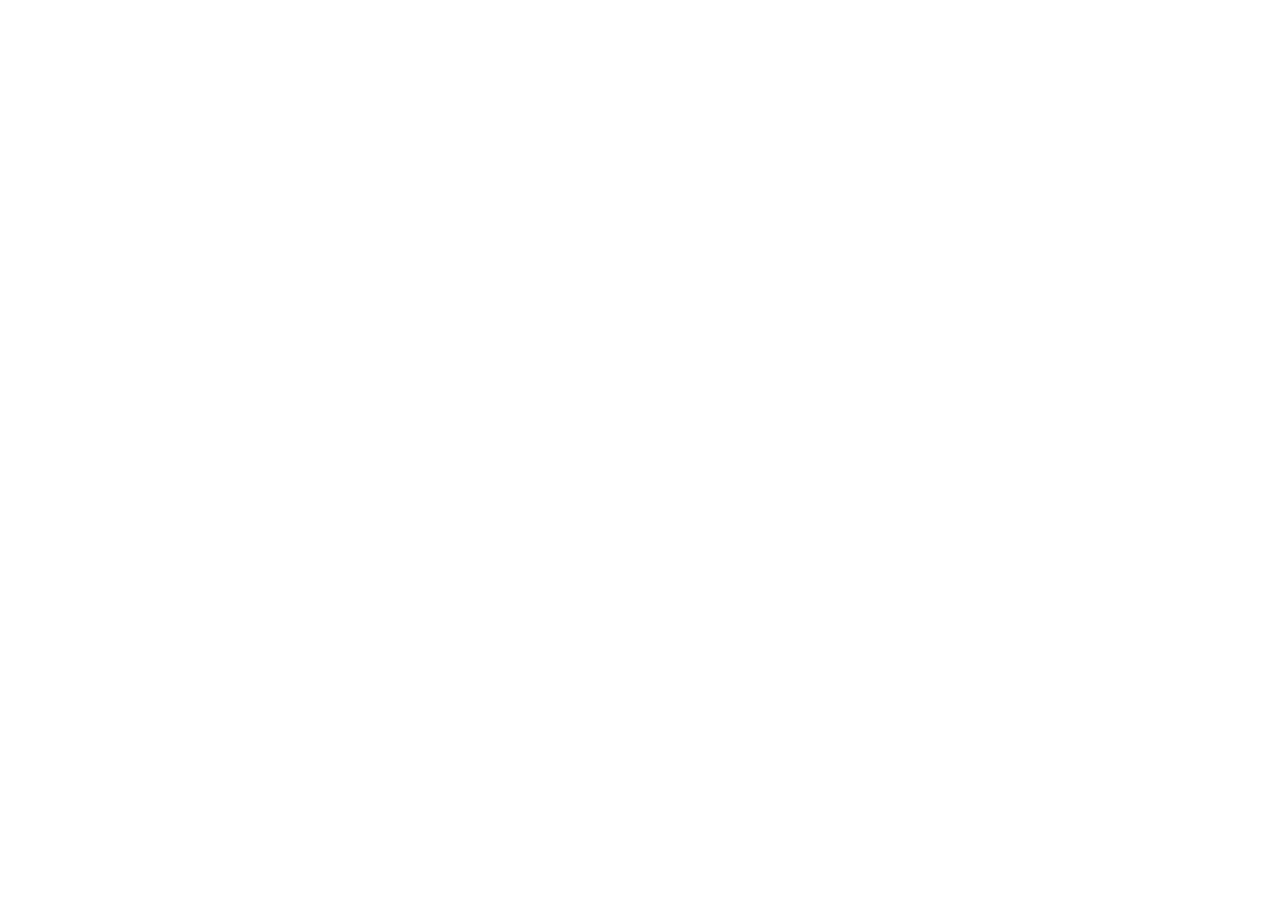
==== index.html @ 30942aab "minor fixes for other pgs, lab 3 midway" ====
<!DOCTYPE html>
<html>
    <head>
        <title>Web Dev Labs |  by merp</title>
        <meta charset="UTF-8">
        <meta name="description" content="Web dev coursework">
        <meta name="viewport" content="width=device-width, initial-scale=1.0">
        <meta name="author" content="merp">
        <!-- link rel="stylesheet" href="./styles/notes.css" -->
        <!-- Web Dev Lab 3 -->
    </head>
    <body>

    </body>
</html>
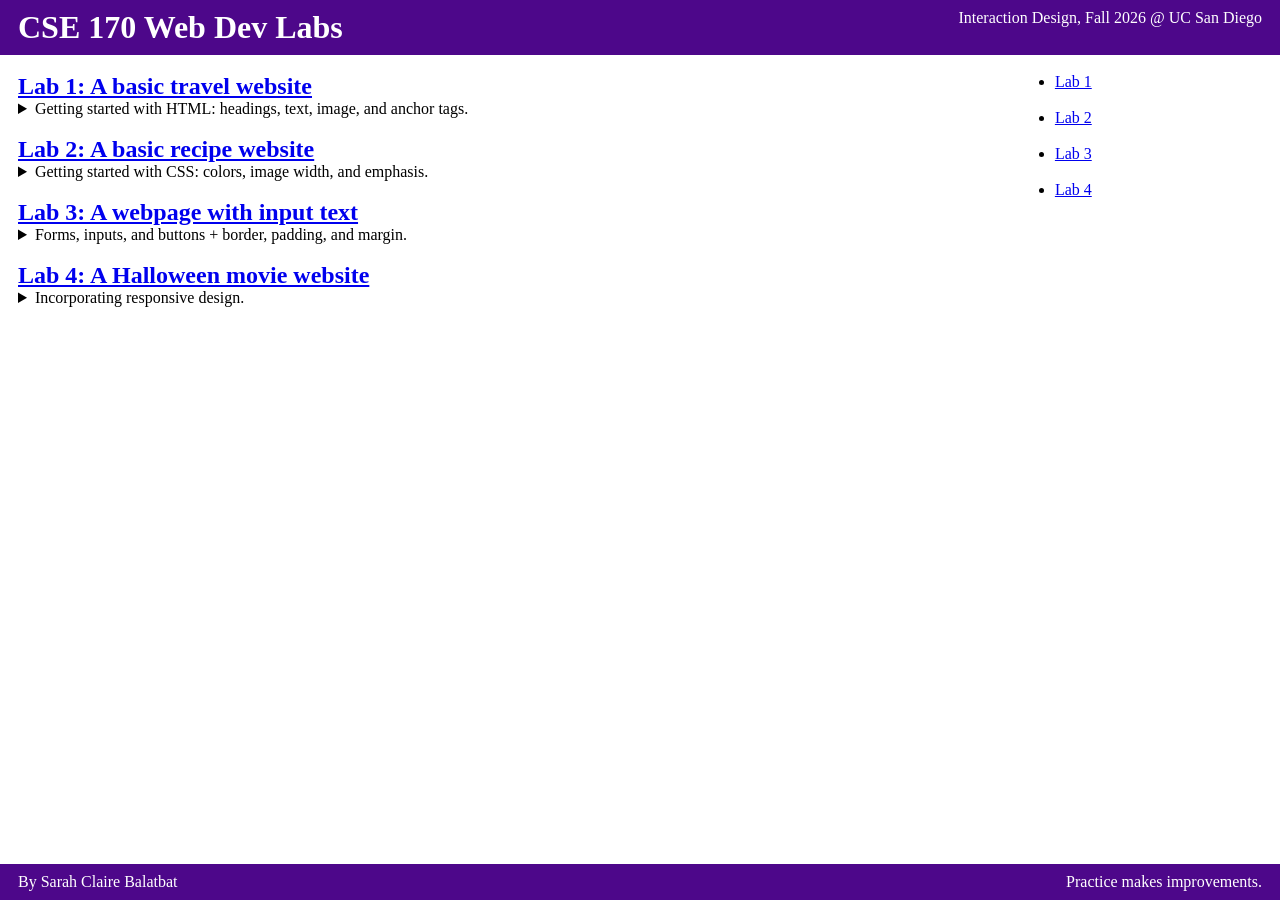
==== commit 62b1573d: "wip lab directory" ====
--- a/index.html
+++ b/index.html
@@ -5,11 +5,199 @@
         <meta charset="UTF-8">
         <meta name="description" content="Web dev coursework">
         <meta name="viewport" content="width=device-width, initial-scale=1.0">
-        <meta name="author" content="merp">
-        <!-- link rel="stylesheet" href="./styles/notes.css" -->
-        <!-- Web Dev Lab 3 -->
+        <meta name="author" content="Sarah Claire Balatbat">
+        <link rel="stylesheet" href="./index.css">
     </head>
     <body>
-
+        <header>
+            <h1>CSE 170 Web Dev Labs</h1>
+            <span class="left-anchor">Interaction Design, Fall 2026 @ UC San Diego</span>
+        </header>
+        <nav>
+            <ul>
+                <li><a href="src/travel.html">Lab 1</a></li>
+                <li><a href="src/recipes.html">Lab 2</a></li>
+                <li><a href="src/notes.html">Lab 3</a></li>
+                <li><a href="src/index.html">Lab 4</a></li>
+            </ul>
+        </nav>
+        <main>
+            <section>
+                <a href="src/travel.html">
+                    <h2>Lab 1: A basic travel website</h2>
+                </a>
+                <details>
+                    <summary>Getting started with HTML: headings, text, image, and anchor tags.</summary>
+                    <p>Using HTML, design a basic travel website. Include the following:
+                        <ol>
+                            <li>
+                                <p><strong>Website Heading:</strong> The name of your personal travel website as a heading.</p>
+                                <p>Start by creating a top-level heading for the name of your personal travel website. This heading should serve as the website's title, conveying the essence of your travel experiences. [10 points]</p>
+                            </li>
+                            <li><strong>A subheading</strong> of the favorite place you have visited. [10 points]</li>
+                            <li><strong>Two side-by-side snippets of text</strong> about the place or what you liked, each contained in a separate HTML element. The two snippets of text sit next to one another on the same line. [20 points]</li>
+                            <li><strong>An image</strong> representing the location you've traveled to. Please be attentive to copyright issues; you can find images with creative commons licenses (that allow sharing in non-commercial uses) on Wikimedia, Pexels, Unsplash, Pixabay, etc. [20 points]</li>
+                            <li>A brief <strong>text</strong> description of the image. [20 points]</li>
+                            <li><strong>A second subheading</strong>, same size as the first subheading, with a "Travel Tips" section. You can include various suggestions, like advice on booking flights, housing, dining, or other useful information. [10 points]</li>
+                            <li>A <strong>link</strong> in the “Travel Tips” section. Ensure that there is at least one external link. [10 points]</li>
+                        </ol>
+                    </p>
+                </details>
+            </section>
+            <section>
+                <a href="src/recipes.html">
+                    <h2>Lab 2: A basic recipe website</h2>
+                </a>
+                <details>
+                    <summary>Getting started with CSS: colors, image width, and emphasis.</summary>
+                    <p>Using HTML and CSS, design a basic recipe website. Include the following:
+                        <h3>HTML Tasks</h3>
+                        <ol>
+                            <li><strong>Website Heading</strong>: The name of your personal recipe website as a heading. This heading should serve as the website's title, conveying the essence of your culinary skills. [10 points]</li>
+                            <li><strong>Subheading #1</strong>: Provide the name of the dish, as a smaller heading. [10 points] </li>
+                            <li><strong>An image</strong>: Include an image representing the dish you wish to provide the recipe for. Select an image you can access online (i.e., use a url, not a local image on your computer). [10 points]</li>
+                            <li><strong>Subheading #2</strong>: Label the next section “Instructions”. Make it the same size as subheading #1. [5 points]</li>
+                            <li><strong>Text</strong> - Provide text describing the cooking process. [10 points]
+                        </ol>
+                        <h3>CSS Tasks</h3>
+                        <ol>
+                            <li>Add a color to the heading that appeals to you. [10 points]</li>
+                            <li>Add a color to the sub-heading that is different than the title. [5 points]</li>
+                            <li>Specify the width of the image to a value other than the default.  [10 points]</li>
+                            <li>Make it the same color as subheading #1. [5 points]</li>
+                            <li>Emphasize at least two key steps and/or useful tips using a color of your choosing. This emphasis should be in the same line (i.e., not on a new line). [10 points] Make the instructions the same width as your image. [10 points]</li>
+                        </ol>
+                    </p>
+                </details>
+            </section>
+            <section>
+                <a href="src/notes.html">
+                    <h2>Lab 3: A webpage with input text</h2>
+                </a>
+                <details>
+                    <summary>Forms, inputs, and buttons + border, padding, and margin.</summary>
+                    <p>
+                        <h3>HTML Tasks</h3>
+                        <ol>
+                            <li><strong>Website Header</strong>: The name of the website.</li>
+                            <li><strong>Text #1</strong>: Provide a short piece of text.</li>
+                            <li><strong>Text #2</strong>: Provide a second short piece of text.</li>
+                            <li>
+                                <strong>Form</strong>: Use a form to organize two input elements:
+                                <ol>
+                                    <li><strong>Text input</strong>: An input where the user can enter new text. <em>Note nothing will happen with the text/button until we learn Javascript.</em> Add a placeholder text (text that appears in the input field until the user enters their own text). </li>
+                                    <li><strong>Button</strong>: where the user can click to submit their new text. <em>Note nothing will happen with the text/button until we learn Javascript.</em></li>
+                                </ol>
+                            </li>
+                            <li><strong>Text #3</strong>: Provide a third short piece of text.</li>
+                        </ol>
+                        <h3>CSS Tasks</h3>
+                        <ol start="0">
+                            <li>Make all the text in the document a different font than the standard one (Eg: Monospace, Courier, Verdana, Arial, etc.).</li>
+                            <li>
+                                <ul>
+                                    <li>Choose a color for the heading text.</li>
+                                    <li>Apply a background color to the heading that covers the full width of the page.</li>
+                                    <li>Indent the heading from the left edge of the page 5% using padding <em>(Note headings have default non-zero margins, so take care if you choose to edit their margins. Also if you try out using margin, note how the background color changes!).</em> You may also choose to indent above/below to improve the appearance.</li>
+                                </ul>
+                            </li>
+                            <li>
+                                <ul>
+                                    <li>Make the first piece of text bold.</li>
+                                    <li>Indent the text the same amount from the left hand side as the heading. You may also choose to indent above/below.</li>
+                                </ul>
+                            </li>
+                            <li>
+                                <ul>
+                                    <li>Apply a background color that covers the full width of the page.</li>
+                                    <li>Indent the text the same amount from the left hand side as the heading. You may also choose to indent above/below.</li>
+                                </ul>
+                            </li>
+                            <li>
+                                <ul>
+                                    <li>Add a border to the form. Set the width, color, and style.</li>
+                                    <li>Apply both a margin and padding to this text. The sum of both should be the same value of padding used in other elements (i.e., the inner text input should be aligned with the header and other text).</li>
+                                </ul>
+                                <ol start="2">
+                                    <li>
+                                        <ul>
+                                            <li>Add a background color to the button.</li>
+                                            <li>Remove the border from the button</li>
+                                        </ul>
+                                    </li>
+                                </ol>
+                            </li>
+                            <li>
+                                <ol>
+                                    <li>Make this font significantly smaller size than the other text. Make sure you use rem as a unit so your website is accessible to those with vision impairments.</li>
+                                    <li>Indent the text the same amount from the left hand side as the heading and other text. You may also choose to indent above/below.</li>
+                                </ol>
+                            </li>
+                        </ol>
+                    </p>
+                </details>
+            </section>
+            <section>
+                <a href="src/index.html">
+                    <h2>Lab 4: A Halloween movie website</h2>
+                </a>
+                <details>
+                    <summary>Incorporating responsive design.</summary>
+                    <p>
+                        <h3>HTML Tasks</h3>
+                        <ol>
+                            <li><strong>Website Header</strong>: The name of the website.</li>
+                            <li><strong>Image 1</strong>: Include an image that highlights the theme of the website.</li>
+                            <li><strong>Subheading</strong>: Label the next section “Trending Movies”.</li>
+                            <li>
+                                <strong>Grids</strong>: Create a grid for four movie images.
+                                <p>Start with the smallest size screen (mobile screen). Show a single movie on each line.
+                                    <br> For a medium size (tablet) screen, show two movies on a line.
+                                    <br> On a large (desktop) screen, show four movies on a line. 
+                                </p>
+                            </li>
+                            <li><strong>Text</strong>: Add the name of each movie beneath the corresponding image within the grid. Make sure that the movie names remain positioned below each respective image at all sizes</li>
+                        </ol>
+                        <h3>CSS Tasks</h3>
+                        <ol start="0">
+                            <li>
+                                <ul>
+                                    <li>Choose a background color to apply to the entire background</li>
+                                    <li>Choose a font other than the default font to apply to the entire page</li>
+                                </ul>
+                            </li>
+                            <li>
+                                <ul>
+                                    <li>Apply a background color to the heading that covers the full width of the page.</li>
+                                    <li>Choose a color for the heading text.</li>
+                                    <li>Set the position of the header appropriately, so that it acts as a navigation bar that remains at the top of the page, maintaining its position even as you scroll.</li>
+                                    <li><em>Optional margin/padding fix:</em> Headers have default margin values. If you do not like the appearance of your top menu bar, change the margin/padding.</li>
+                                </ul>
+                            </li>
+                            <li>
+                                <ul>
+                                    <li>Set the width of the image to cover the full-width of the page.</li>
+                                </ul>
+                            </li>
+                            <li>
+                                <ul>
+                                    <li><em>Optional padding fix</em>: Indent the heading by the same amount as the website header.</li>
+                                </ul>
+                            </li>
+                            <li>
+                                <ul>
+                                    <li>Set the width of all images to fit neatly within each grid.</li>
+                                    <li><em>Optional padding fix:</em> You can use nested css properties to indent the movies by the same amount as the headers. </li>
+                                </ul>
+                            </li>
+                        </ol>
+                    </p>
+                </details>
+            </section>
+        </main>
+        <footer>
+            <span>By Sarah Claire Balatbat</span>
+            <span class="left-anchor">Practice makes improvements.</span>
+        </footer>
     </body>
 </html>
--- a/index.css
+++ b/index.css
@@ -0,0 +1,68 @@
+:root {
+    --acc-purple: rgb(77, 7, 138);
+}
+
+/* Remove default margin */
+*:not(dialog) {
+    margin: 0;
+}
+
+body {
+    display: grid;
+    grid-template-areas:
+        "head head head head"
+        "main main main nav"
+        "foot foot foot foot"
+}
+
+header, footer {
+        width: 100%;
+        padding: 1vh 2vh 1vh 2vh;
+        box-sizing: border-box;
+}
+
+header {
+    grid-area: head;
+    color: white;
+    background-color: var(--acc-purple);
+    width: 100%;
+}
+
+header h1 {
+    float: left;
+}
+
+.left-anchor {
+    float: right;
+}
+
+main {
+    padding: 2vh 2vh 2vh 2vh;
+}
+
+nav {
+    grid-area: nav;
+    padding: 2vh 2vh 2vh 2vh;
+}
+
+nav ul li {
+    margin-bottom: 2vh;
+}
+
+main {
+    grid-area: main;
+}
+
+section {
+    margin-bottom: 2vh;
+}
+
+footer {
+    grid-area: foot;
+    background-color: var(--acc-purple);
+    color: white;
+    position: fixed;
+    left: 0;
+    bottom: 0;
+    width: 100%;
+}
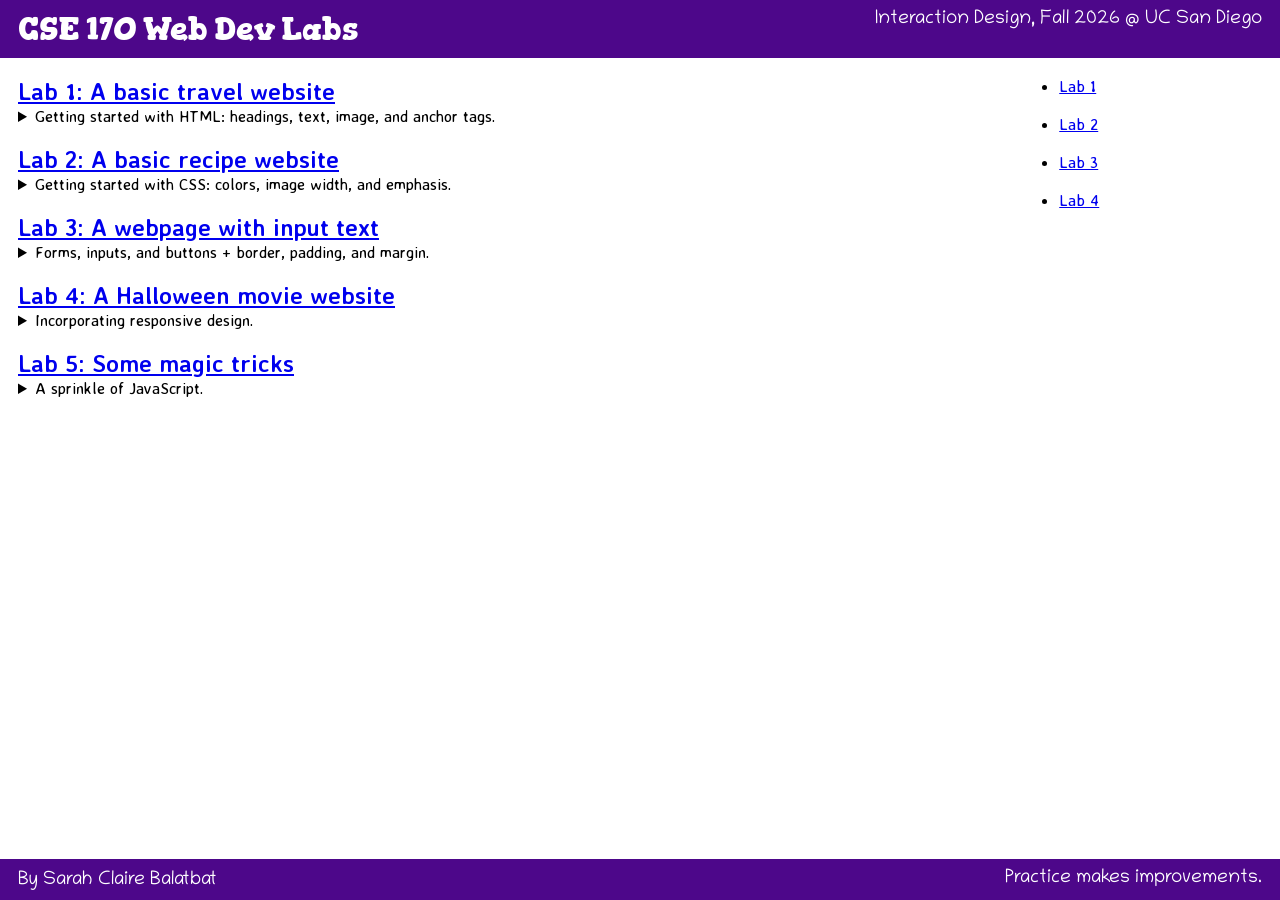
==== commit 0e78c304: "fix: border boxes for lab4; added lab5 button 1 functionality" ====
--- a/index.html
+++ b/index.html
@@ -18,7 +18,7 @@
                 <li><a href="src/travel.html">Lab 1</a></li>
                 <li><a href="src/recipes.html">Lab 2</a></li>
                 <li><a href="src/notes.html">Lab 3</a></li>
-                <li><a href="src/index.html">Lab 4</a></li>
+                <li><a href="src/flix.html">Lab 4</a></li>
             </ul>
         </nav>
         <main>
@@ -138,7 +138,7 @@
                 </details>
             </section>
             <section>
-                <a href="src/index.html">
+                <a href="src/flix.html">
                     <h2>Lab 4: A Halloween movie website</h2>
                 </a>
                 <details>
@@ -194,6 +194,23 @@
                     </p>
                 </details>
             </section>
+            <section>
+                <a href="src/index.html">
+                    <h2>Lab 5: Some magic tricks</h2></a>
+                <details>
+                    <summary>A sprinkle of JavaScript.</summary>
+                    <p></p>
+                </details>
+            </section>
+            <template>
+                <section>
+                    <a></a>
+                    <details>
+                        <summary></summary>
+                        <p></p>
+                    </details>
+                </section>
+            </template>
         </main>
         <footer>
             <span>By Sarah Claire Balatbat</span>
--- a/index.css
+++ b/index.css
@@ -1,3 +1,4 @@
+@import url('https://fonts.googleapis.com/css2?family=Averia+Sans+Libre:ital,wght@0,300;0,400;0,700;1,300;1,400;1,700&family=Chilanka&family=Gorditas:wght@400;700&display=swap');
 :root {
     --acc-purple: rgb(77, 7, 138);
 }
@@ -8,6 +9,7 @@
 }
 
 body {
+    font-family: 'Averia Sans Libre', Verdana, Geneva, Tahoma, sans-serif;
     display: grid;
     grid-template-areas:
         "head head head head"
@@ -16,9 +18,9 @@
 }
 
 header, footer {
-        width: 100%;
-        padding: 1vh 2vh 1vh 2vh;
-        box-sizing: border-box;
+    width: 100%;
+    padding: 1vh 2vh 1vh 2vh;
+    box-sizing: border-box;
 }
 
 header {
@@ -29,7 +31,13 @@
 }
 
 header h1 {
+    font-family: 'Gorditas', 'Goudy Stout', sans-serif;
     float: left;
+}
+
+span {
+    font-family: 'Chilanka', Verdana, Geneva, Tahoma, sans-serif;
+    font-size: 1.2rem;
 }
 
 .left-anchor {
@@ -54,7 +62,12 @@
 }
 
 section {
+    width: 100%;
     margin-bottom: 2vh;
+}
+
+details {
+    display: block;
 }
 
 footer {
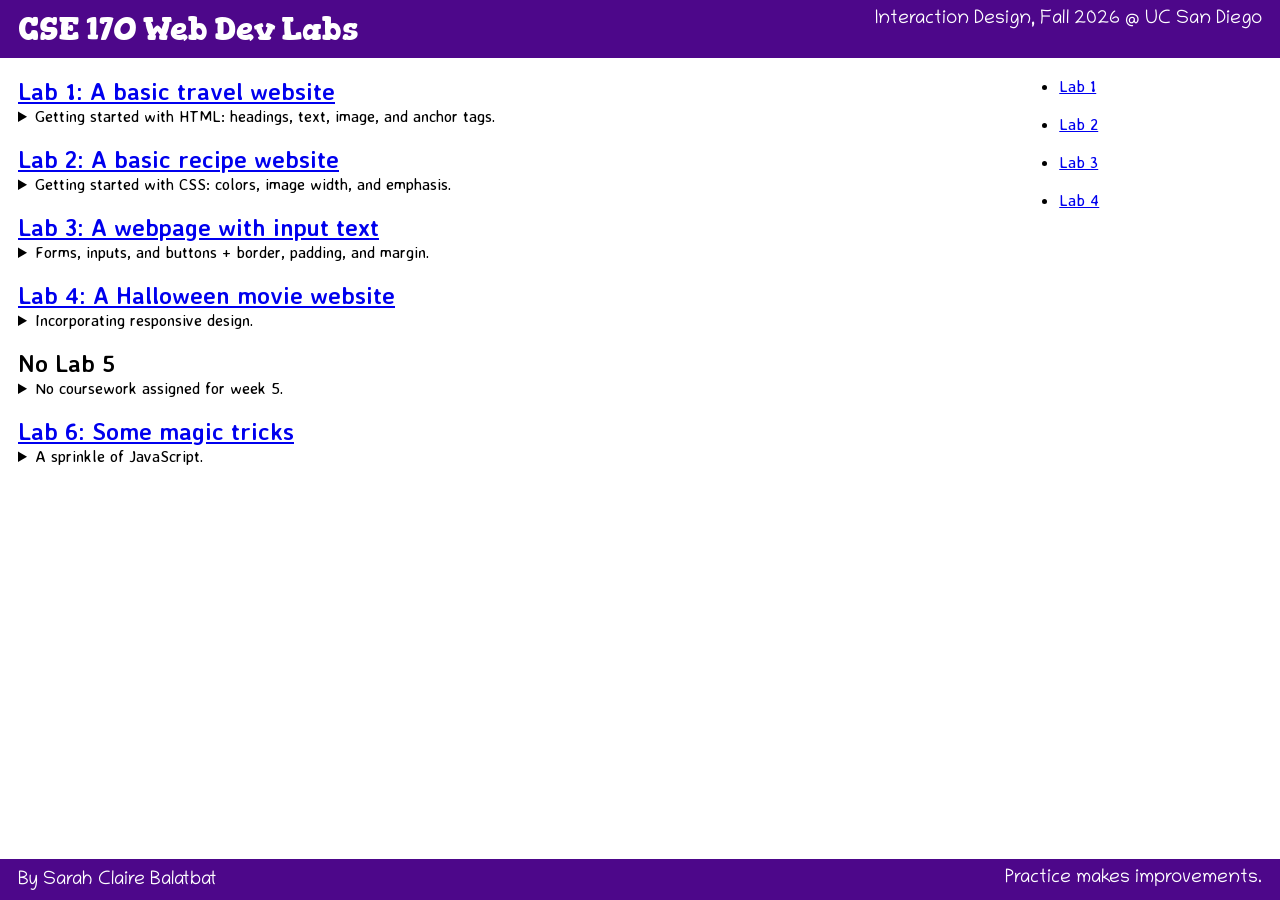
==== commit 669635aa: "finished my desired outcome of lab6, now to cleanup references for submission" ====
--- a/index.html
+++ b/index.html
@@ -195,8 +195,15 @@
                 </details>
             </section>
             <section>
+                <h2>No Lab 5</h2>
+                <details>
+                    <summary>No coursework assigned for week 5.</summary>
+                </details>
+            </section>
+            <section>
                 <a href="src/index.html">
-                    <h2>Lab 5: Some magic tricks</h2></a>
+                    <h2>Lab 6: Some magic tricks</h2>
+                </a>
                 <details>
                     <summary>A sprinkle of JavaScript.</summary>
                     <p></p>
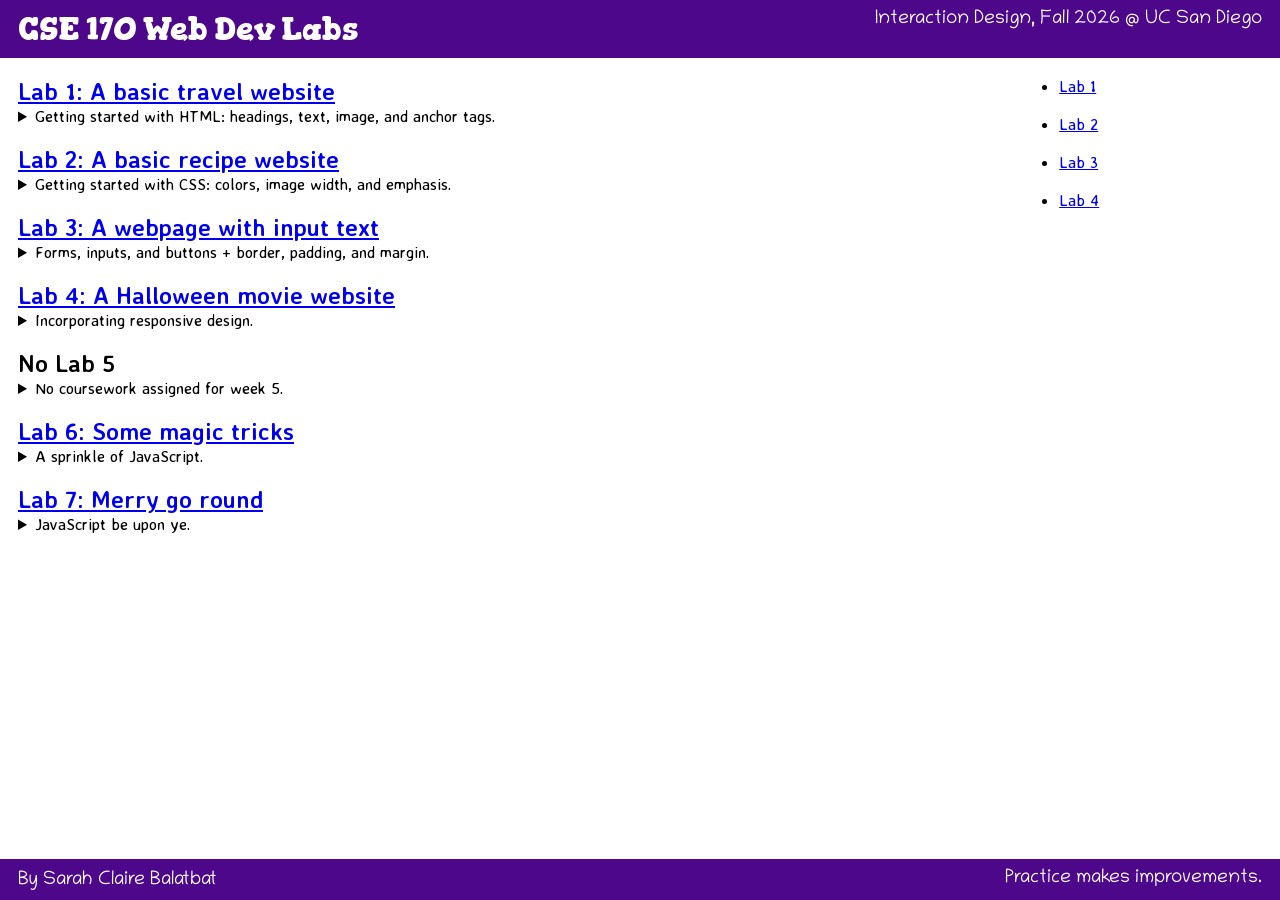
==== commit f8bafb70: "setting up lab 7 #2" ====
--- a/index.html
+++ b/index.html
@@ -201,11 +201,20 @@
                 </details>
             </section>
             <section>
+                <a href="src/magic.html">
+                    <h2>Lab 6: Some magic tricks</h2>
+                </a>
+                <details>
+                    <summary>A sprinkle of JavaScript.</summary>
+                    <p></p>
+                </details>
+            </section>
+            <section>
                 <a href="src/index.html">
-                    <h2>Lab 6: Some magic tricks</h2>
-                </a>
-                <details>
-                    <summary>A sprinkle of JavaScript.</summary>
+                    <h2>Lab 7: Merry go round</h2>
+                </a>
+                <details>
+                    <summary>JavaScript be upon ye.</summary>
                     <p></p>
                 </details>
             </section>
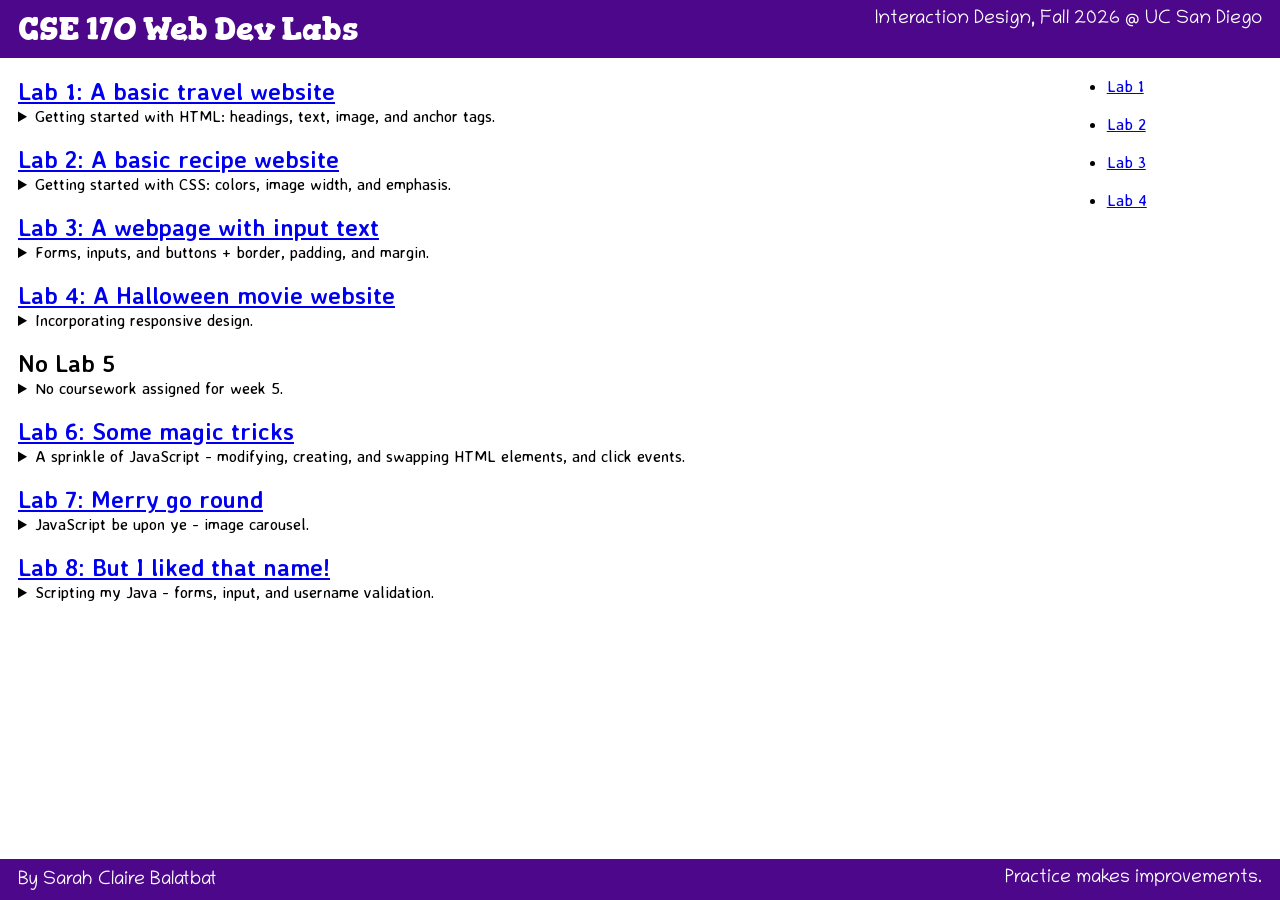
==== commit 6a0fbda7: "lab 8 customization + task c, reorganized fonts #3" ====
--- a/index.html
+++ b/index.html
@@ -205,16 +205,25 @@
                     <h2>Lab 6: Some magic tricks</h2>
                 </a>
                 <details>
-                    <summary>A sprinkle of JavaScript.</summary>
+                    <summary>A sprinkle of JavaScript - modifying, creating, and swapping HTML elements, and click events.</summary>
                     <p></p>
                 </details>
             </section>
             <section>
+                <a href="src/instameow.html">
+                    <h2>Lab 7: Merry go round</h2>
+                </a>
+                <details>
+                    <summary>JavaScript be upon ye - image carousel.</summary>
+                    <p></p>
+                </details>
+            </section>
+            <section>
                 <a href="src/index.html">
-                    <h2>Lab 7: Merry go round</h2>
-                </a>
-                <details>
-                    <summary>JavaScript be upon ye.</summary>
+                    <h2>Lab 8: But I liked that name!</h2>
+                </a>
+                <details>
+                    <summary>Scripting my Java - forms, input, and username validation.</summary>
                     <p></p>
                 </details>
             </section>
